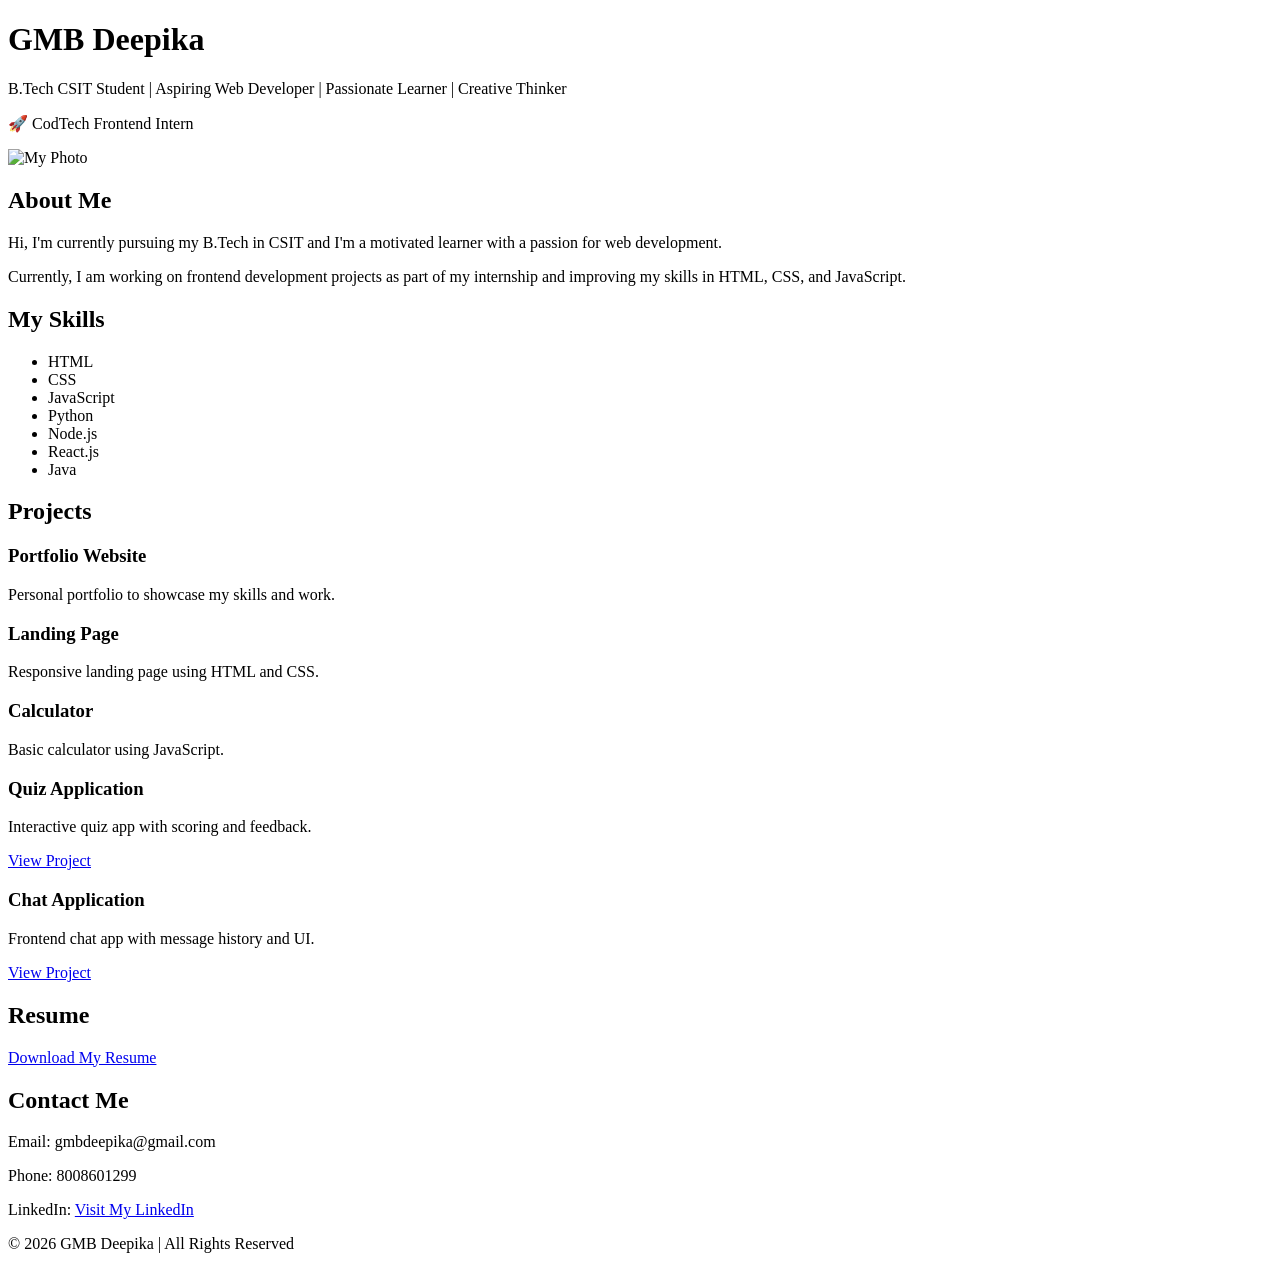
==== task3-portfolio/index.html @ 8f77bd05 "Create index.html" ====
<!DOCTYPE html>
<html>
<head>
    <title>My Portfolio</title>
    <link rel="stylesheet" href="style.css">

    <!-- Google Font -->
    <link href="https://fonts.googleapis.com/css2?family=Poppins:wght@300;400;600&display=swap" rel="stylesheet">
</head>
<body>

<!-- 🔹 HEADER -->
<header>
    <h1>GMB Deepika</h1>
    <p>B.Tech CSIT Student | Aspiring Web Developer | Passionate Learner | Creative Thinker</p>
    <p>🚀 CodTech Frontend Intern</p>
</header>

<!-- 🔹 ABOUT -->
<section id="about">
    <img src="yourphoto.jpeg" alt="My Photo">
    <div>
        <h2>About Me</h2>
        <p>
            Hi, I'm currently pursuing my B.Tech in CSIT and I'm a motivated learner with a passion for web development.
        </p>

        <p>
            Currently, I am working on frontend development projects as part of my internship and improving my skills in HTML, CSS, and JavaScript.
        </p>
    </div>
</section>

<!-- 🔹 SKILLS -->
<section>
    <h2>My Skills</h2>
    <ul>
        <li>HTML</li>
        <li>CSS</li>
        <li>JavaScript</li>
        <li>Python</li>
        <li>Node.js</li>
        <li>React.js</li>
        <li>Java</li>
    </ul>
</section>

<!-- 🔹 PROJECTS -->
<section>
    <h2>Projects</h2>

    <div class="project">
        <h3>Portfolio Website</h3>
        <p>Personal portfolio to showcase my skills and work.</p>
    </div>

    <div class="project">
        <h3>Landing Page</h3>
        <p>Responsive landing page using HTML and CSS.</p>
    </div>

    <div class="project">
        <h3>Calculator</h3>
        <p>Basic calculator using JavaScript.</p>
    </div>

    <!-- 🔥 CodTech Projects -->
    <div class="project">
        <h3>Quiz Application</h3>
        <p>Interactive quiz app with scoring and feedback.</p>
        <a href="../task1-quiz-app/index.html" target="_blank">View Project</a>
    </div>

    <div class="project">
        <h3>Chat Application</h3>
        <p>Frontend chat app with message history and UI.</p>
        <a href="../task2-chat-app/index.html" target="_blank">View Project</a>
    </div>

</section>

<!-- 🔹 RESUME -->
<section>
    <h2>Resume</h2>
    <a href="resumedp.pdf" download>Download My Resume</a>
</section>

<!-- 🔹 CONTACT -->
<section>
    <h2>Contact Me</h2>
    <p>Email: gmbdeepika@gmail.com</p>
    <p>Phone: 8008601299</p>
    <p>
        LinkedIn:
        <a href="https://www.linkedin.com/in/gmbdeepika299" target="_blank">
            Visit My LinkedIn
        </a>
    </p>
</section>

<!-- 🔹 FOOTER -->
<footer>
    <p>© 2026 GMB Deepika | All Rights Reserved</p>
</footer>

</body>
</html>
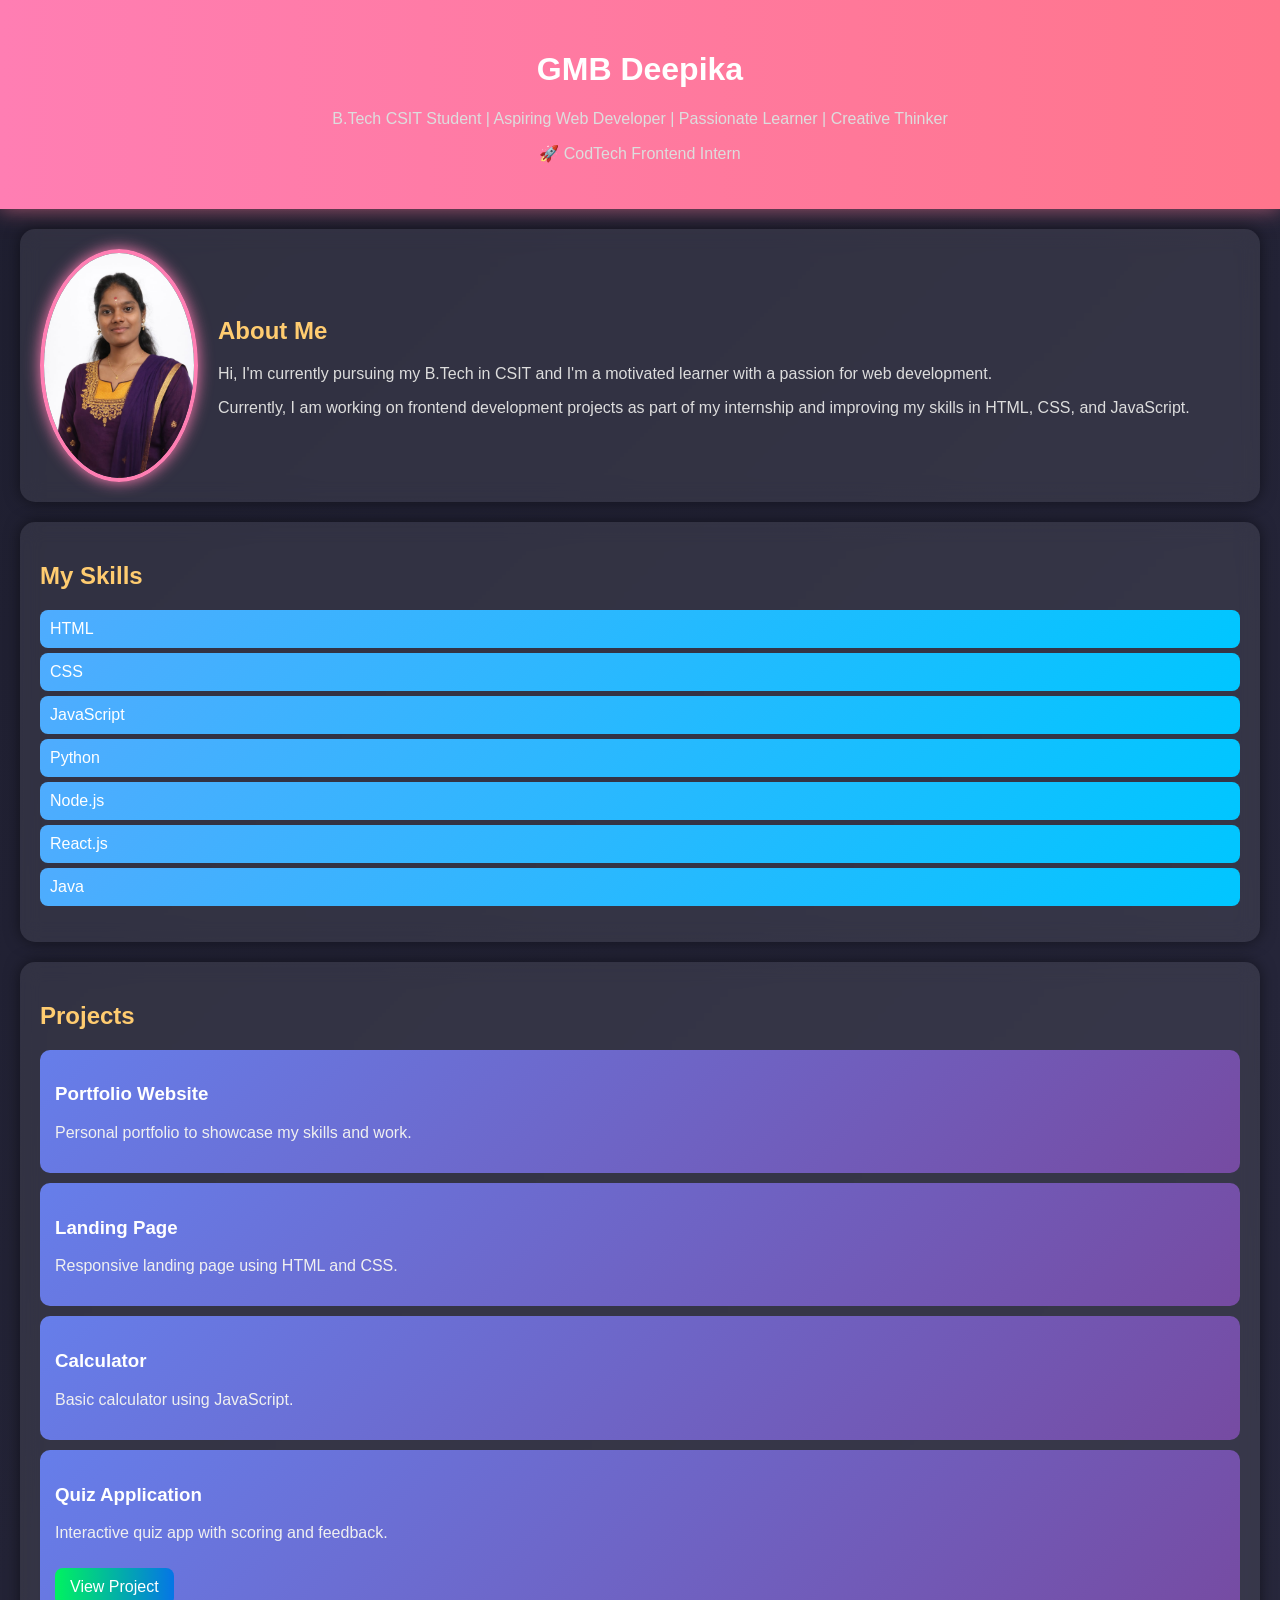
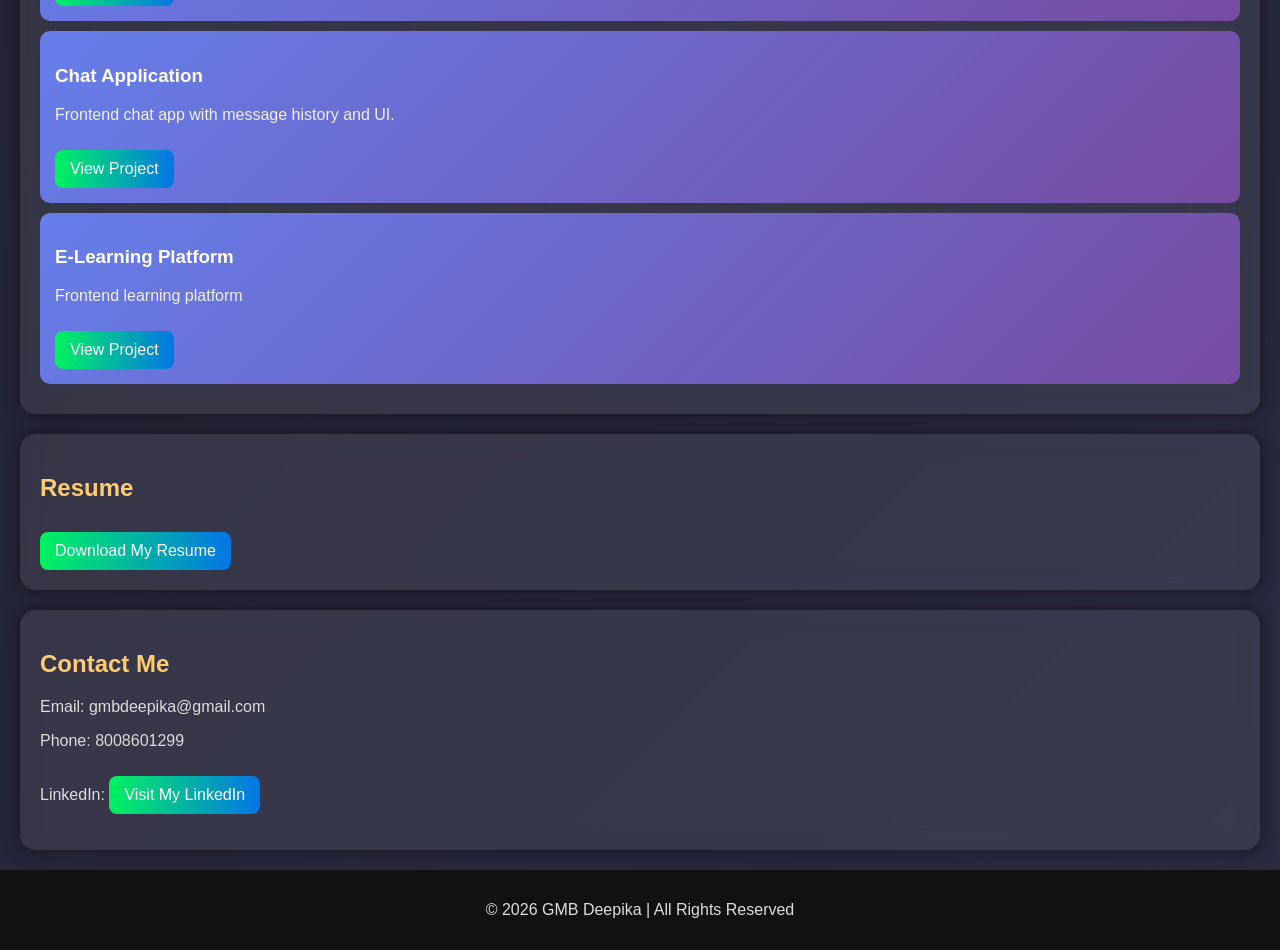
==== commit f708362b: "Update index.html" ====
--- a/task3-portfolio/index.html
+++ b/task3-portfolio/index.html
@@ -76,6 +76,11 @@
         <p>Frontend chat app with message history and UI.</p>
         <a href="../task2-chat-app/index.html" target="_blank">View Project</a>
     </div>
+    <div class="project">
+        <h3>E-Learning Platform</h3>
+        <p>Frontend learning platform</p>
+        <a href="../task4-elearning/index.html" target="_blank">View Project</a>
+    </div>
 
 </section>
 
--- a/task3-portfolio/style.css
+++ b/task3-portfolio/style.css
@@ -0,0 +1,103 @@
+body {
+    font-family: 'Poppins', sans-serif;
+    margin: 0;
+    background: linear-gradient(135deg, #1e1e2f, #2a2a40);
+    color: white;
+}
+
+/* HEADER */
+header {
+    text-align: center;
+    padding: 30px;
+    background: linear-gradient(90deg, #ff7eb3, #ff758c);
+    box-shadow: 0 0 20px rgba(255, 120, 150, 0.6);
+}
+
+/* SECTIONS */
+section {
+    margin: 20px;
+    padding: 20px;
+    border-radius: 15px;
+    background: rgba(255, 255, 255, 0.08);
+    backdrop-filter: blur(10px);
+    box-shadow: 0 0 15px rgba(0,0,0,0.5);
+}
+
+/* HEADINGS */
+h2 {
+    color: #ffcc70;
+}
+
+/* ABOUT */
+#about {
+    display: flex;
+    align-items: center;
+    gap: 20px;
+}
+
+#about img {
+    width: 150px;
+    border-radius: 50%;
+    border: 4px solid #ff7eb3;
+    box-shadow: 0 0 15px #ff7eb3;
+}
+
+/* TEXT */
+p {
+    color: #ddd;
+}
+
+/* SKILLS */
+ul {
+    padding: 0;
+}
+
+ul li {
+    background: linear-gradient(135deg, #4facfe, #00c6ff);
+    padding: 10px;
+    margin: 5px 0;
+    border-radius: 8px;
+    list-style: none;
+    color: white;
+}
+
+/* PROJECTS */
+.project {
+    background: linear-gradient(135deg, #667eea, #764ba2);
+    color: white;
+    padding: 15px;
+    border-radius: 10px;
+    margin: 10px 0;
+    transition: 0.3s;
+}
+
+.project:hover {
+    transform: scale(1.05);
+}
+
+.project p {
+    color: #f0f0f0;
+}
+
+/* LINKS */
+a {
+    display: inline-block;
+    padding: 10px 15px;
+    background: linear-gradient(90deg, #00f260, #0575e6);
+    color: white;
+    border-radius: 8px;
+    text-decoration: none;
+    margin-top: 10px;
+    transition: 0.3s;
+}
+
+a:hover {
+    transform: scale(1.05);
+}
+
+/* FOOTER */
+footer {
+    text-align: center;
+    padding: 15px;
+    background: #111;
+}
